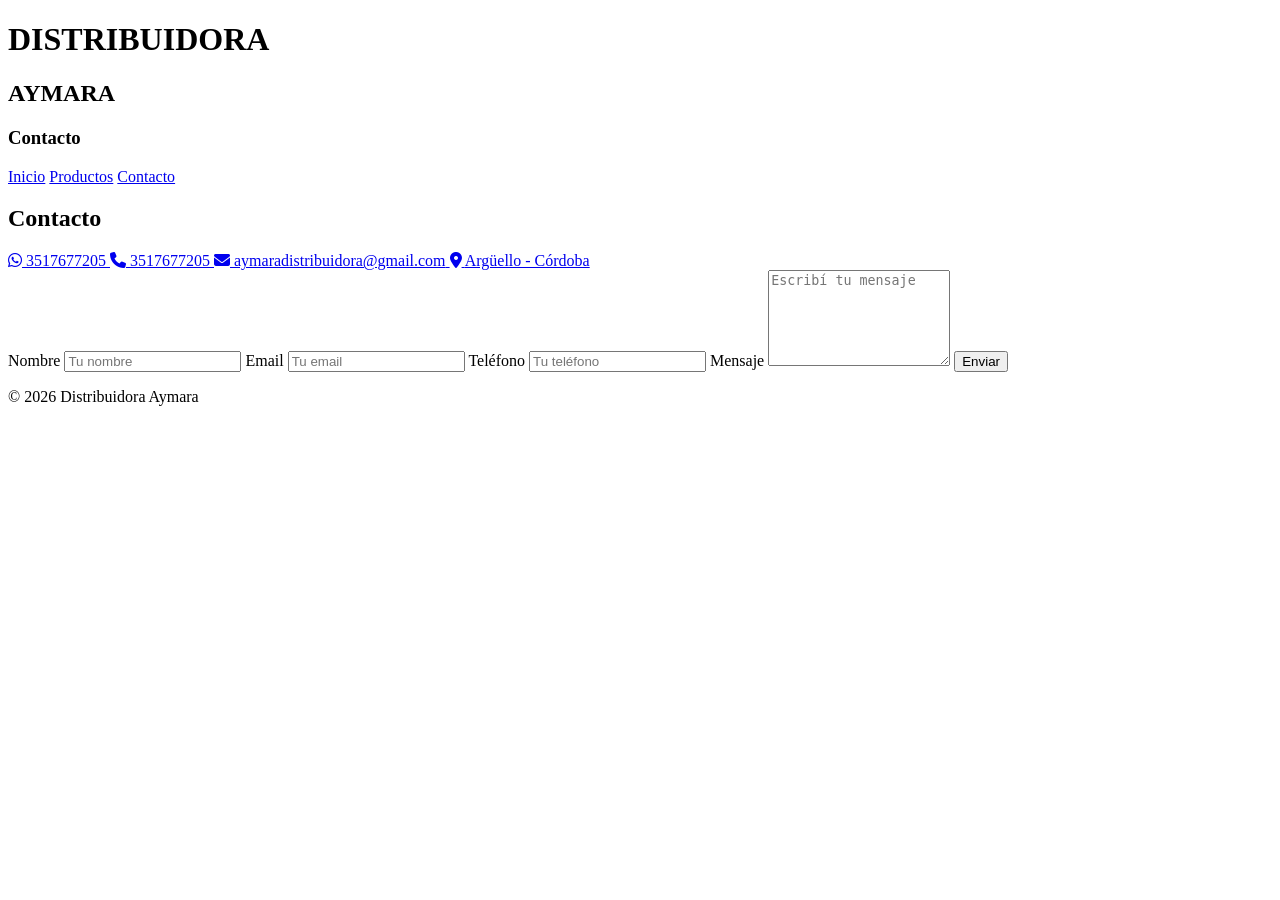
==== contacto.html @ 56aa8529 "Add files via upload" ====
<!DOCTYPE html>
<html lang="es">
<head>
  <meta charset="UTF-8">
  <meta name="viewport" content="width=device-width, initial-scale=1.0">
  <title>Distribuidora Aymara | Contacto</title>
  <link rel="stylesheet" href="css/style.css">

  <link rel="stylesheet" href="https://cdnjs.cloudflare.com/ajax/libs/font-awesome/6.5.2/css/all.min.css">
</head>
<body>

  <header class="header">
    <div class="logo-texto">
      <h1>DISTRIBUIDORA</h1>
      <h2>AYMARA</h2>
    </div>

    <div class="titulo-bienvenida">
      <h3>Contacto</h3>
    </div>

    <div class="header-derecha">
      <nav class="nav">
        <a href="index.html">Inicio</a>
        <a href="productos.html">Productos</a>
        <a href="contacto.html">Contacto</a>
      </nav>
    </div>
  </header>

  <main>
    <section class="contacto-seccion">
      <div class="contacto-card">

        <div class="contacto-info">
          <h2>Contacto</h2>

          <div class="datos-contacto">
            <a href="https://wa.me/5493517677205" target="_blank" class="item-contacto">
              <i class="fa-brands fa-whatsapp"></i>
              <span>3517677205</span>
            </a>

            <a href="tel:+543517677205" class="item-contacto">
              <i class="fa-solid fa-phone"></i>
              <span>3517677205</span>
            </a>

            <a href="mailto:aymaradistribuidora@gmail.com" class="item-contacto">
              <i class="fa-solid fa-envelope"></i>
              <span>aymaradistribuidora@gmail.com</span>
            </a>

            <a href="https://www.google.com/maps/search/Arg%C3%BCello+C%C3%B3rdoba" target="_blank" class="item-contacto">
              <i class="fa-solid fa-location-dot"></i>
              <span>Argüello - Córdoba</span>
            </a>
          </div>
        </div>

        <div class="formulario-contenedor">
          <form class="formulario-contacto">
            <label for="nombre">Nombre</label>
            <input type="text" id="nombre" name="nombre" placeholder="Tu nombre">

            <label for="correo">Email</label>
            <input type="email" id="correo" name="correo" placeholder="Tu email">

            <label for="telefono">Teléfono</label>
            <input type="text" id="telefono" name="telefono" placeholder="Tu teléfono">

            <label for="mensaje">Mensaje</label>
            <textarea id="mensaje" name="mensaje" rows="6" placeholder="Escribí tu mensaje"></textarea>

            <button type="submit">Enviar</button>
          </form>
        </div>

      </div>
    </section>
  </main>

  <footer class="footer">
    <p>© 2026 Distribuidora Aymara</p>
  </footer>

</body>
</html>
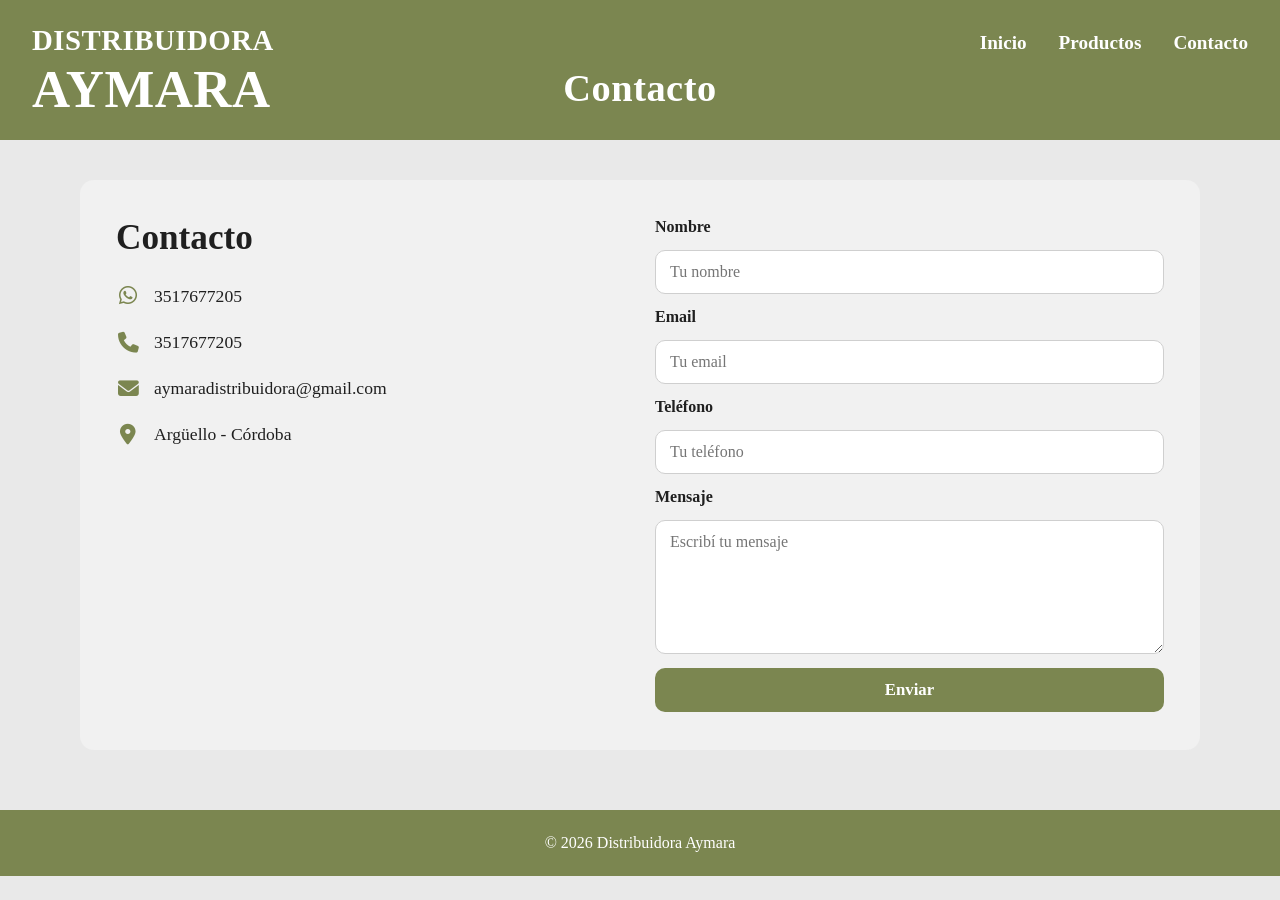
==== commit 21c88ae4: "Update contacto.html corregido" ====
--- a/contacto.html
+++ b/contacto.html
@@ -4,7 +4,7 @@
   <meta charset="UTF-8">
   <meta name="viewport" content="width=device-width, initial-scale=1.0">
   <title>Distribuidora Aymara | Contacto</title>
-  <link rel="stylesheet" href="css/style.css">
+ <link rel="stylesheet" href="style.css">
 
   <link rel="stylesheet" href="https://cdnjs.cloudflare.com/ajax/libs/font-awesome/6.5.2/css/all.min.css">
 </head>
@@ -86,4 +86,5 @@
   </footer>
 
 </body>
-</html>+
+</html>
--- a/style.css
+++ b/style.css
@@ -0,0 +1,573 @@
+* {
+  margin: 0;
+  padding: 0;
+  box-sizing: border-box;
+}
+
+html {
+  scroll-behavior: smooth;
+}
+
+body {
+  font-family: "Book Antiqua", Palatino, serif;
+  background-color: #e9e9e9;
+  color: #1f1f1f;
+}
+
+/* HEADER */
+.header {
+  background-color: #7b8650;
+  display: flex;
+  justify-content: space-between;
+  align-items: flex-start;
+  padding: 24px 32px;
+  position: relative;
+  min-height: 120px;
+}
+
+.logo-texto {
+  z-index: 2;
+}
+
+.logo-texto h1 {
+  color: white;
+  font-size: 1.8rem;
+  font-weight: 700;
+  letter-spacing: 0.5px;
+}
+
+.logo-texto h2 {
+  color: white;
+  font-size: 3.3rem;
+  font-weight: 700;
+  line-height: 1;
+  margin-top: 6px;
+  letter-spacing: 0.5px;
+}
+
+.titulo-bienvenida {
+  position: absolute;
+  left: 50%;
+  top: 50%;
+  transform: translate(-50%, -10%);
+  z-index: 1;
+}
+
+.titulo-bienvenida h3 {
+  color: white;
+  font-size: 2.4rem;
+  font-weight: 700;
+  letter-spacing: 0.5px;
+}
+
+.header-derecha {
+  z-index: 2;
+}
+
+.nav {
+  display: flex;
+  align-items: center;
+  gap: 32px;
+  margin-top: 8px;
+}
+
+.nav a {
+  color: white;
+  text-decoration: none;
+  font-size: 1.2rem;
+  font-weight: 700;
+}
+
+.nav a:hover {
+  text-decoration: underline;
+}
+
+/* DROPDOWN */
+.nav-dropdown {
+  position: relative;
+}
+
+.dropdown-btn {
+  display: inline-block;
+}
+
+.dropdown-menu {
+  display: none;
+  position: absolute;
+  top: 100%;
+  left: 0;
+  min-width: 230px;
+  background-color: #f1f1f1;
+  border-radius: 10px;
+  padding: 8px 0;
+  box-shadow: 0 6px 18px rgba(0, 0, 0, 0.15);
+  z-index: 999;
+}
+
+.dropdown-menu a {
+  display: block;
+  padding: 12px 16px;
+  color: #1f1f1f;
+  text-decoration: none;
+  font-size: 1rem;
+  font-weight: 700;
+}
+
+.dropdown-menu a:hover {
+  background-color: #e3e3e3;
+  text-decoration: none;
+}
+
+.nav-dropdown:hover .dropdown-menu {
+  display: block;
+}
+
+/* INICIO */
+.presentacion {
+  padding: 32px 20px;
+}
+
+.presentacion-card {
+  max-width: 1120px;
+  margin: 0 auto;
+  background-color: #f1f1f1;
+  border-radius: 14px;
+  padding: 34px 32px;
+}
+
+.presentacion-imagenes {
+  display: grid;
+  grid-template-columns: repeat(3, 1fr);
+  gap: 16px;
+  margin-bottom: 30px;
+}
+
+.presentacion-imagenes img {
+  width: 100%;
+  height: 220px;
+  object-fit: cover;
+  border-radius: 12px;
+  display: block;
+}
+
+.presentacion-textos {
+  display: block;
+}
+
+.quienes-card h2 {
+  font-size: 2.4rem;
+  margin-bottom: 18px;
+}
+
+.quienes-card p {
+  font-size: 1.2rem;
+  line-height: 1.9;
+  margin-bottom: 16px;
+}
+
+/* PRODUCTOS GENERALES */
+.productos-seccion,
+.categoria-seccion,
+.cierre-seccion {
+  padding: 28px 20px;
+}
+
+.productos-card,
+.categoria-card,
+.cierre-card {
+  max-width: 1120px;
+  margin: 0 auto;
+  background-color: #f1f1f1;
+  border-radius: 14px;
+  padding: 38px 36px;
+}
+
+.productos-card h2,
+.categoria-card h2,
+.cierre-card h2 {
+  font-size: 2.2rem;
+  margin-bottom: 16px;
+  color: #1f1f1f;
+}
+
+.productos-card p,
+.categoria-card p,
+.cierre-card p {
+  font-size: 1.12rem;
+  line-height: 1.9;
+  color: #1f1f1f;
+}
+
+.productos-card p,
+.cierre-card p {
+  margin-bottom: 0;
+}
+
+.categoria-card {
+  min-height: 170px;
+  display: flex;
+  flex-direction: column;
+  justify-content: center;
+}
+
+/* PRODUCTOS CON FOTOS LATERALES */
+.productos-seccion-completa {
+  display: flex;
+  justify-content: center;
+  align-items: center;
+  gap: 36px;
+  padding: 40px 20px;
+  flex-wrap: nowrap;
+}
+
+.imagen-lateral {
+  width: 320px;
+  height: 420px;
+  flex-shrink: 0;
+  display: flex;
+  justify-content: center;
+  align-items: center;
+}
+
+.imagen-lateral img {
+  width: 100%;
+  height: 100%;
+  border-radius: 14px;
+  box-shadow: 0 4px 12px rgba(0, 0, 0, 0.12);
+  display: block;
+}
+
+/* Ajuste individual para cada imagen lateral */
+.imagen-lateral.izquierda img {
+  object-fit: contain;
+  background-color: #ffffff;
+  padding: 18px;
+}
+
+.imagen-lateral.derecha img {
+  object-fit: cover;
+}
+
+.productos-limpio {
+  flex: 1;
+  max-width: 1120px;
+}
+
+.productos-panel {
+  width: 100%;
+  margin: 0 auto;
+  background-color: #f1f1f1;
+  border-radius: 14px;
+  padding: 34px 32px;
+  display: grid;
+  grid-template-columns: 280px 1fr;
+  gap: 30px;
+}
+
+.categorias-lado h2 {
+  font-size: 2rem;
+  margin-bottom: 20px;
+  color: #1f1f1f;
+}
+
+.categorias-lado {
+  display: flex;
+  flex-direction: column;
+  gap: 14px;
+}
+
+.categorias-lado button {
+  background-color: #7b8650;
+  color: white;
+  border: none;
+  border-radius: 10px;
+  padding: 12px 16px;
+  text-align: left;
+  font-family: "Book Antiqua", Palatino, serif;
+  font-size: 1.05rem;
+  font-weight: 700;
+  cursor: pointer;
+  transition: 0.3s;
+}
+
+.categorias-lado button:hover {
+  opacity: 0.9;
+  transform: translateX(4px);
+}
+
+.productos-contenido {
+  background-color: white;
+  border-radius: 12px;
+  padding: 28px;
+  min-height: 320px;
+}
+
+.mensaje-inicial h2,
+.categoria-oculta h2 {
+  font-size: 2rem;
+  margin-bottom: 18px;
+  color: #1f1f1f;
+}
+
+.mensaje-inicial p,
+.categoria-oculta li {
+  font-size: 1.1rem;
+  line-height: 1.9;
+  color: #1f1f1f;
+}
+
+.categoria-oculta {
+  display: none;
+}
+
+.categoria-oculta ul {
+  padding-left: 24px;
+}
+
+.categoria-oculta li {
+  margin-bottom: 18px;
+}
+
+/* FOTOS DE PRODUCTOS INTERNAS */
+.categoria-oculta li img {
+  display: block;
+  width: 180px;
+  max-width: 100%;
+  height: 180px;
+  object-fit: cover;
+  margin-top: 10px;
+  border-radius: 12px;
+  background-color: #ffffff;
+  padding: 6px;
+  box-shadow: 0 4px 12px rgba(0, 0, 0, 0.12);
+}
+
+/* CONTACTO */
+.contacto-seccion {
+  padding: 40px 20px;
+}
+
+.contacto-card {
+  max-width: 1120px;
+  margin: 0 auto;
+  background-color: #f1f1f1;
+  border-radius: 14px;
+  padding: 38px 36px;
+  display: grid;
+  grid-template-columns: 1fr 1fr;
+  gap: 30px;
+}
+
+.contacto-info h2 {
+  font-size: 2.2rem;
+  margin-bottom: 24px;
+  color: #1f1f1f;
+}
+
+.datos-contacto {
+  display: flex;
+  flex-direction: column;
+  gap: 18px;
+}
+
+.item-contacto {
+  display: flex;
+  align-items: center;
+  gap: 14px;
+  text-decoration: none;
+  color: #1f1f1f;
+  font-size: 1.1rem;
+  line-height: 1.6;
+  transition: 0.3s;
+}
+
+.item-contacto i {
+  width: 24px;
+  text-align: center;
+  color: #7b8650;
+  font-size: 1.3rem;
+}
+
+.item-contacto:hover {
+  opacity: 0.8;
+}
+
+.formulario-contacto {
+  display: flex;
+  flex-direction: column;
+  gap: 14px;
+}
+
+.formulario-contacto label {
+  font-size: 1rem;
+  font-weight: 700;
+  color: #1f1f1f;
+}
+
+.formulario-contacto input,
+.formulario-contacto textarea {
+  width: 100%;
+  padding: 12px 14px;
+  border: 1px solid #cfcfcf;
+  border-radius: 10px;
+  font-family: "Book Antiqua", Palatino, serif;
+  font-size: 1rem;
+  background-color: white;
+}
+
+.formulario-contacto textarea {
+  resize: vertical;
+}
+
+.formulario-contacto button {
+  background-color: #7b8650;
+  color: white;
+  border: none;
+  border-radius: 10px;
+  padding: 12px 18px;
+  font-family: "Book Antiqua", Palatino, serif;
+  font-size: 1.05rem;
+  font-weight: 700;
+  cursor: pointer;
+  transition: 0.3s;
+}
+
+.formulario-contacto button:hover {
+  opacity: 0.9;
+}
+
+/* FOOTER */
+.footer {
+  background-color: #7b8650;
+  text-align: center;
+  padding: 24px 20px;
+  margin-top: 20px;
+}
+
+.footer p {
+  color: white;
+  font-size: 1rem;
+}
+
+/* RESPONSIVE */
+@media (max-width: 900px) {
+  .presentacion-imagenes {
+    grid-template-columns: 1fr;
+  }
+
+  .presentacion-imagenes img {
+    height: 200px;
+  }
+
+  .productos-seccion-completa {
+    flex-direction: column;
+    gap: 20px;
+  }
+
+  .imagen-lateral {
+    width: 240px;
+    height: 320px;
+  }
+
+  .imagen-lateral.izquierda img {
+    padding: 14px;
+  }
+}
+
+@media (max-width: 768px) {
+  .header {
+    flex-direction: column;
+    align-items: center;
+    text-align: center;
+    gap: 18px;
+    min-height: auto;
+    padding: 24px 20px 30px;
+  }
+
+  .header-derecha {
+    width: 100%;
+  }
+
+  .nav {
+    margin-top: 0;
+    gap: 18px;
+    flex-wrap: wrap;
+    justify-content: center;
+  }
+
+  .logo-texto h1 {
+    font-size: 1.4rem;
+  }
+
+  .logo-texto h2 {
+    font-size: 2.5rem;
+  }
+
+  .titulo-bienvenida {
+    position: static;
+    transform: none;
+  }
+
+  .titulo-bienvenida h3 {
+    font-size: 1.8rem;
+  }
+
+  .quienes-card h2,
+  .productos-card h2,
+  .categoria-card h2,
+  .cierre-card h2,
+  .contacto-info h2 {
+    font-size: 1.9rem;
+  }
+
+  .quienes-card p,
+  .productos-card p,
+  .categoria-card p,
+  .cierre-card p,
+  .item-contacto,
+  .formulario-contacto label,
+  .formulario-contacto input,
+  .formulario-contacto textarea,
+  .formulario-contacto button {
+    font-size: 1rem;
+  }
+
+  .presentacion-card,
+  .productos-card,
+  .categoria-card,
+  .cierre-card,
+  .contacto-card {
+    padding: 28px 22px;
+  }
+
+  .dropdown-menu {
+    position: static;
+    margin-top: 10px;
+    width: 100%;
+  }
+
+  .productos-panel {
+    grid-template-columns: 1fr;
+    padding: 28px 22px;
+  }
+
+  .productos-contenido {
+    min-height: auto;
+  }
+
+  .categorias-lado h2,
+  .mensaje-inicial h2,
+  .categoria-oculta h2 {
+    font-size: 1.7rem;
+  }
+
+  .categorias-lado button,
+  .mensaje-inicial p,
+  .categoria-oculta li {
+    font-size: 1rem;
+  }
+
+  .contacto-card {
+    grid-template-columns: 1fr;
+  }
+}
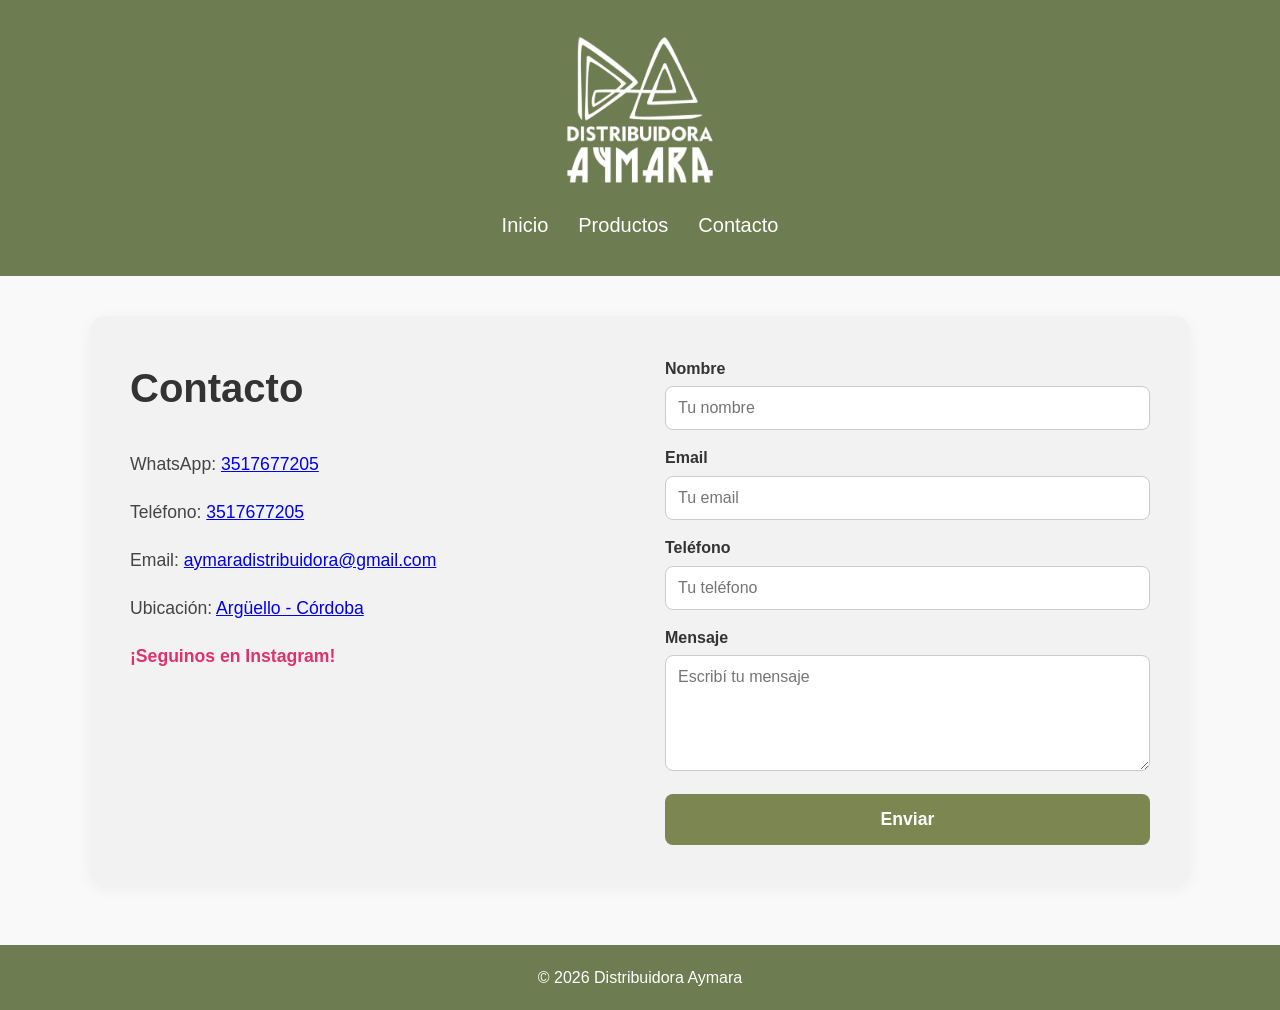
==== commit dcd92605: "Actualización de archivos" ====
--- a/contacto.html
+++ b/contacto.html
@@ -1,90 +1,80 @@
-<!DOCTYPE html>
-<html lang="es">
-<head>
-  <meta charset="UTF-8">
-  <meta name="viewport" content="width=device-width, initial-scale=1.0">
-  <title>Distribuidora Aymara | Contacto</title>
- <link rel="stylesheet" href="style.css">
-
-  <link rel="stylesheet" href="https://cdnjs.cloudflare.com/ajax/libs/font-awesome/6.5.2/css/all.min.css">
-</head>
-<body>
-
-  <header class="header">
-    <div class="logo-texto">
-      <h1>DISTRIBUIDORA</h1>
-      <h2>AYMARA</h2>
-    </div>
-
-    <div class="titulo-bienvenida">
-      <h3>Contacto</h3>
-    </div>
-
-    <div class="header-derecha">
-      <nav class="nav">
-        <a href="index.html">Inicio</a>
-        <a href="productos.html">Productos</a>
-        <a href="contacto.html">Contacto</a>
-      </nav>
-    </div>
-  </header>
-
-  <main>
-    <section class="contacto-seccion">
-      <div class="contacto-card">
-
-        <div class="contacto-info">
-          <h2>Contacto</h2>
-
-          <div class="datos-contacto">
-            <a href="https://wa.me/5493517677205" target="_blank" class="item-contacto">
-              <i class="fa-brands fa-whatsapp"></i>
-              <span>3517677205</span>
-            </a>
-
-            <a href="tel:+543517677205" class="item-contacto">
-              <i class="fa-solid fa-phone"></i>
-              <span>3517677205</span>
-            </a>
-
-            <a href="mailto:aymaradistribuidora@gmail.com" class="item-contacto">
-              <i class="fa-solid fa-envelope"></i>
-              <span>aymaradistribuidora@gmail.com</span>
-            </a>
-
-            <a href="https://www.google.com/maps/search/Arg%C3%BCello+C%C3%B3rdoba" target="_blank" class="item-contacto">
-              <i class="fa-solid fa-location-dot"></i>
-              <span>Argüello - Córdoba</span>
-            </a>
-          </div>
-        </div>
-
-        <div class="formulario-contenedor">
-          <form class="formulario-contacto">
-            <label for="nombre">Nombre</label>
-            <input type="text" id="nombre" name="nombre" placeholder="Tu nombre">
-
-            <label for="correo">Email</label>
-            <input type="email" id="correo" name="correo" placeholder="Tu email">
-
-            <label for="telefono">Teléfono</label>
-            <input type="text" id="telefono" name="telefono" placeholder="Tu teléfono">
-
-            <label for="mensaje">Mensaje</label>
-            <textarea id="mensaje" name="mensaje" rows="6" placeholder="Escribí tu mensaje"></textarea>
-
-            <button type="submit">Enviar</button>
-          </form>
-        </div>
-
-      </div>
-    </section>
-  </main>
-
-  <footer class="footer">
-    <p>© 2026 Distribuidora Aymara</p>
-  </footer>
-
-</body>
-
-</html>
+<!DOCTYPE html>
+<html lang="es">
+<head>
+    <meta charset="UTF-8">
+    <meta name="viewport" content="width=device-width, initial-scale=1.0">
+    <title>Contacto | Distribuidora Aymara</title>
+    <link rel="stylesheet" href="css/styles.css">
+</head>
+<body>
+
+    <header class="main-header">
+        <div class="container">
+            <!-- <a href="index.html" class="logo">Distribuidora Aymara</a> -->
+            <a href="index.html"><img src="imagenes/logo.jpg" alt="" class="img-logo"></a>
+            <nav class="main-nav">
+                <ul>
+                    <li><a href="index.html">Inicio</a></li>
+                    <li><a href="productos.html">Productos</a></li>
+                    <li><a href="contacto.html">Contacto</a></li>
+                </ul>
+            </nav>
+        </div>
+    </header>
+
+    <main class="container">
+        <section class="contact-section">
+            <div class="contact-grid">
+                
+                <!-- Columna de Información -->
+                <div class="contact-info">
+                    <h1>Contacto</h1>
+                    <div class="info-item">
+                        <span>WhatsApp: <a href="https://api.whatsapp.com/send?phone=5493517677205&text=Hola!%20%0AQuiero%20recibir%20asesoramiento%20de%20los%20productos" target="_blank">3517677205</a></span>
+                    </div>
+                    <div class="info-item">
+                        <span>Teléfono: <a href="tel:+5493517677205">3517677205</a></span>
+                    </div>
+                    <div class="info-item">
+                        <span>Email: <a href="mailto:aymaradistribuidora@gmail.com">aymaradistribuidora@gmail.com</a></span>
+                    </div>
+                    <div class="info-item">
+                        <span>Ubicación: <a href="https://www.google.com/maps/search/Arg%C3%BCello+C%C3%B3rdoba" target="_blank">Argüello - Córdoba</a></span>
+                    </div>
+                    <div class="info-item">
+                        <a href="https://www.instagram.com/distribuidora_aymara/" target="_blank" class="insta-link">¡Seguinos en Instagram!</a>
+                    </div>
+                </div>
+
+                <!-- Columna del Formulario -->
+                <div class="contact-form-container">
+                    <form action="#" method="POST" class="contact-form">
+                        <div class="form-group">
+                            <label for="nombre">Nombre</label>
+                            <input type="text" id="nombre" name="nombre" placeholder="Tu nombre" required>
+                        </div>
+                        <div class="form-group">
+                            <label for="email">Email</label>
+                            <input type="email" id="email" name="email" placeholder="Tu email" required>
+                        </div>
+                        <div class="form-group">
+                            <label for="telefono">Teléfono</label>
+                            <input type="tel" id="telefono" name="telefono" placeholder="Tu teléfono">
+                        </div>
+                        <div class="form-group">
+                            <label for="mensaje">Mensaje</label>
+                            <textarea id="mensaje" name="mensaje" rows="5" placeholder="Escribí tu mensaje"></textarea>
+                        </div>
+                        <button type="submit" class="btn-send">Enviar</button>
+                    </form>
+                </div>
+            </div>
+        </section>
+    </main>
+
+    <footer class="main-footer">
+        <p>&copy; 2026 Distribuidora Aymara</p>
+    </footer>
+
+</body>
+</html>
--- a/css/styles.css
+++ b/css/styles.css
@@ -0,0 +1,484 @@
+/* =========================================
+   1. CONFIGURACIÓN GENERAL
+   ========================================= */
+* {
+    margin: 0;
+    padding: 0;
+    box-sizing: border-box;
+}
+
+body {
+    font-family: 'Segoe UI', Tahoma, Geneva, Verdana, sans-serif;
+    line-height: 1.6;
+    color: #333;
+    background-color: #f9f9f9;
+}
+
+.container {
+    width: 90%;
+    max-width: 1100px;
+    margin: 0 auto;
+    padding: 20px 0;
+}
+
+/* =========================================
+   2. ENCABEZADO Y BARRA DE NAVEGACIÓN
+   ========================================= */
+.main-header {
+    background-color: #6D7C51;
+    color: white;
+    padding: 15px 0;
+    text-align: center;
+}
+
+.logo {
+    display: block;
+    font-size: 2rem;
+    font-weight: bold;
+    color: white;
+    text-decoration: none;
+    margin-bottom: 5px;
+}
+
+.img-logo {
+    width: 150px;
+    height: auto;
+    padding-bottom: 15px;
+}
+
+.main-nav ul {
+    list-style: none;
+    font-size: 1.25rem;
+    display: flex;
+    justify-content: center;
+    gap: 30px;
+}
+
+.main-nav a {
+    color: white;
+    text-decoration: none;
+    font-weight: 500;
+    transition: opacity 0.3s;
+}
+
+.main-nav a:hover {
+    opacity: 0.8;
+}
+
+/* =========================================
+   3. SECCIÓN HERO / QUIÉNES SOMOS (PAGINA DE INICIO)
+   ========================================= */
+.hero {
+    text-align: center;
+    padding: 30px 0;
+}
+
+.hero h1 {
+    font-size: 2.5rem;
+    margin-bottom: 25px;
+}
+
+.about-us {
+    margin-top: 20px;
+    padding: 0 15px;
+    max-width: 800px;
+    margin-left: auto;
+    margin-right: auto;
+}
+
+.about-us h2 {
+    margin-bottom: 15px;
+    color: #444;
+}
+
+.btn-whatsapp {
+    display: inline-block;
+    margin-top: 25px;
+    padding: 12px 25px;
+    background-color: #25d366;
+    color: white;
+    text-decoration: none;
+    border-radius: 5px;
+    font-weight: bold;
+    transition: background 0.3s;
+}
+
+.btn-whatsapp:hover {
+    background-color: #128c7e;
+}
+
+/* =========================================
+   4. BLOQUE DE CARACTERÍSTICAS (FEATURES)
+   ========================================= */
+.features {
+    background-color: #fff;
+    border-top: 1px solid #eee;
+    padding: 20px;
+}
+
+.grid-features {
+    display: grid;
+    grid-template-columns: repeat(3, 1fr);
+    gap: 20px;
+    text-align: center;
+}
+
+.feature-item h3 {
+    color: #7b8650;
+}
+
+/* =========================================
+   5. GALERÍA DE PRODUCTOS (INDEX)
+   ========================================= */
+.product-gallery {
+    display: flex;
+    justify-content: center;
+    gap: 20px;
+    margin: 0 auto 40px auto;
+    max-width: 1000px;
+    flex-wrap: wrap;
+}
+
+.product-gallery figure {
+    flex: 1;
+    min-width: 280px;
+    max-width: 350px;
+    background-color: white;
+    padding: 10px;
+    border-radius: 12px;
+    box-shadow: 0 4px 12px rgba(0,0,0,0.06);
+    display: flex;
+    flex-direction: column;
+    align-items: center;
+    transition: transform 0.3s ease, box-shadow 0.3s ease;
+}
+
+.product-gallery figure:hover {
+    transform: translateY(-5px);
+    box-shadow: 0 10px 25px rgba(0,0,0,0.15);
+}
+
+.product-gallery img {
+    width: 100%;
+    height: 200px;
+    object-fit: cover;
+    border-radius: 8px;
+}
+
+.product-gallery figcaption {
+    margin-top: 15px;
+    font-weight: bold;
+    font-size: 1.2rem;
+    color: #7b8650;
+}
+
+/* =========================================
+6. SECCIÓN DE CONTACTO
+   ========================================= */
+.contact-section {
+    background-color: #f2f2f2;
+    padding: 40px;
+    border-radius: 15px;
+    margin-top: 20px;
+    box-shadow: 0 4px 15px rgba(0,0,0,0.05);
+}
+
+.contact-grid {
+    display: grid;
+    grid-template-columns: 1fr 1fr;
+    gap: 50px;
+    align-items: start;
+}
+
+.contact-info h1 {
+    font-size: 2.5rem;
+    margin-bottom: 30px;
+    color: #333;
+}
+
+.info-item {
+    margin-bottom: 20px;
+    font-size: 1.1rem;
+    display: flex;
+    align-items: center;
+    color: #444;
+}
+
+.insta-link {
+    color: #E1306C;
+    font-weight: bold;
+    text-decoration: none;
+    border-bottom: 2px solid transparent;
+    transition: border 0.3s;
+}
+
+.insta-link:hover {
+    border-bottom: 2px solid #E1306C;
+}
+
+.form-group {
+    margin-bottom: 15px;
+    text-align: left;
+}
+
+.form-group label {
+    display: block;
+    font-weight: bold;
+    margin-bottom: 5px;
+    color: #333;
+}
+
+.form-group input, .form-group textarea {
+    width: 100%;
+    padding: 12px;
+    border: 1px solid #ccc;
+    border-radius: 8px;
+    font-family: inherit;
+    font-size: 1rem;
+}
+
+.btn-send {
+    width: 100%;
+    padding: 15px;
+    background-color: #7b8650;
+    color: white;
+    border: none;
+    border-radius: 8px;
+    font-size: 1.1rem;
+    font-weight: bold;
+    cursor: pointer;
+    transition: background 0.3s;
+}
+
+.btn-send:hover {
+    background-color: #6a7445;
+}
+
+/* =========================================
+7. SECCIÓN DE PRODUCTOS (CARRUSEL)
+========================================= */
+.category-nav { display: flex; gap: 10px; margin: 20px 0; justify-content: center; flex-wrap: wrap; }
+.cat-btn { padding: 10px 20px; border-radius: 20px; border: 1px solid #ccc; cursor: pointer; background: white; transition: all 0.3s; }
+.cat-btn.active { background: #7b8650; color: white; border-color: #7b8650; }
+
+.product-showcase { 
+    background-color: #fdfaf5; /* Crema suave para destacar */
+    padding: 40px; 
+    border-radius: 20px; 
+    box-shadow: 0 4px 20px rgba(0,0,0,0.05);
+    margin-bottom: 40px;
+}
+.main-display { 
+    display: grid; 
+    grid-template-columns: 1fr 1fr; /* Dos columnas iguales en desktop */
+    gap: 40px; 
+    align-items: center;
+    margin-bottom: 40px;
+}
+.image-viewer img { 
+    width: 100%;
+    height: 400px;
+    background-color: #fff;
+    border-radius: 15px;
+    overflow: hidden;
+    display: flex;
+    justify-content: center;
+    align-items: center;
+    box-shadow: 0 2px 10px rgba(0,0,0,0.05);
+}
+
+#main-img { 
+    width: 100%; 
+    height: 100%; 
+    object-fit: cover; /* Asegura que la foto llene el espacio sin deformarse */
+    border-radius: 15px; 
+}
+
+/* Estilo para el mensaje de invitación arriba de categorías */
+.product-intro {
+    text-align: center;
+    margin-top: 10px; /* Espacio reducido respecto al header */
+    margin-bottom: 30px; /* Aire para que las categorías respiren */
+}
+
+.product-intro h1 {
+    font-weight: 700;
+    letter-spacing: -0.5px; /* Estilo moderno como en tu captura */
+}
+
+.product-intro p {
+    color: #777;
+    font-size: 1.1rem;
+}
+
+/* Ajuste para que el carrusel no se vea vacío mientras carga */
+.product-details h2 {
+    min-height: 1.2em; /* Mantiene el espacio aunque esté vacío un milisegundo */
+}
+
+.product-details h2 { font-size: 2rem; color: #333; margin-bottom: 10px; }
+.product-details p { color: #666; margin-bottom: 20px; }
+
+.tags { display: flex; gap: 5px; margin: 15px 0; flex-wrap: wrap; }
+.tag { 
+    background: #7b8650; 
+    color: white; 
+    padding: 5px 12px; 
+    border-radius: 15px; 
+    font-size: 0.85rem; 
+    font-weight: 500;
+}
+
+.purchase-box { display: flex; gap: 10px; margin-top: 20px; }
+#size-selector { flex: 1; padding: 10px; border-radius: 5px; border: 1px solid #ccc; }
+.btn-buy { background: #7b8650; color: white; border: none; padding: 10px 20px; border-radius: 5px; cursor: pointer; transition: background 0.3s; }
+.btn-buy:hover { background: #6a7445; }
+
+.thumb-grid { display: flex; gap: 10px; overflow-x: auto; padding: 10px 0; }
+.thumb-item { width: 80px; height: 80px; object-fit: cover; border-radius: 8px; cursor: pointer; border: 2px solid transparent; transition: border 0.3s; }
+.thumb-item.active { border-color: #7b8650; }
+
+/* =========================================
+8. CARRITO FLOTANTE Y MODAL
+   ========================================= */
+#cart-icon-container {
+    position: fixed;
+    bottom: 30px;
+    right: 30px;
+    z-index: 999;
+}
+
+.cart-btn {
+    width: 65px;
+    height: 65px;
+    border-radius: 50%;
+    background-color: #7b8650;
+    color: white;
+    border: none;
+    box-shadow: 0 4px 15px rgba(0,0,0,0.3);
+    font-size: 1.5rem;
+    cursor: pointer;
+    display: flex;
+    justify-content: center;
+    align-items: center;
+    position: relative;
+}
+
+#cart-count {
+    background: #e74c3c;
+    color: white;
+    padding: 2px 6px;
+    border-radius: 50%;
+    font-size: 0.7rem;
+    position: absolute;
+    top: 5px;
+    right: 5px;
+}
+
+.cart-hidden { display: none; }
+
+/* Estilos del Modal */
+.modal { position: fixed; top: 0; right: 0; width: 100%; height: 100%; background: rgba(0,0,0,0.5); display: none; z-index: 1000; }
+
+.modal-content {
+    background: #ffffff;
+    width: 450px;
+    height: 100%;
+    margin-left: auto;
+    display: flex;
+    flex-direction: column;
+    box-shadow: -10px 0 30px rgba(0,0,0,0.1);
+    border-radius: 20px 0 0 20px;
+}
+
+.modal-header {
+    background-color: #f9f9f7;
+    padding: 25px;
+    border-bottom: 1px solid #eee;
+    display: flex;
+    justify-content: space-between;
+    align-items: center;
+}
+
+.modal-header h3 { color: #7b8650; font-size: 1.5rem; }
+
+#close-cart { background: #eee; border: none; font-size: 1.5rem; width: 35px; height: 35px; border-radius: 50%; cursor: pointer; }
+
+#cart-items-list { flex: 1; overflow-y: auto; padding: 20px 25px; }
+
+.cart-item {
+    display: grid;
+    grid-template-columns: 2fr 1fr;
+    gap: 10px;
+    margin-bottom: 20px;
+    padding-bottom: 15px;
+    border-bottom: 1px solid #f2f2f2;
+}
+
+.price-tag { display: block; font-weight: bold; color: #7b8650; margin-bottom: 5px; }
+
+.qty-btn { background: #f0f0f0; border: none; width: 28px; height: 28px; border-radius: 5px; cursor: pointer; font-weight: bold; }
+.qty-btn:hover { background: #7b8650; color: white; }
+
+.modal-footer { padding: 25px; background-color: #f9f9f7; border-top: 1px solid #eee; }
+
+.total-container { display: flex; justify-content: space-between; align-items: center; margin-bottom: 20px; }
+.total-price { font-size: 1.8rem; font-weight: bold; color: #333; }
+
+.btn-whatsapp-order {
+    background-color: #25d366;
+    color: white;
+    width: 100%;
+    padding: 16px;
+    border: none;
+    border-radius: 12px;
+    font-weight: bold;
+    cursor: pointer;
+    box-shadow: 0 4px 10px rgba(37, 211, 102, 0.3);
+}
+
+.btn-clear { background: none; border: 1px solid #ccc; color: #888; width: 100%; margin-top: 10px; padding: 10px; border-radius: 10px; cursor: pointer; }
+
+/* =========================================
+9. PIE DE PÁGINA
+   ========================================= */
+.main-footer {
+    background-color: #6D7C51;
+    color: white;
+    text-align: center;
+    padding: 20px 0;
+    margin-top: 40px;
+}
+
+/* =========================================
+10. CONSULTAS DE MEDIOS (RESPONSIVO)
+   ========================================= */
+
+/* Tablets y pantallas medianas */
+@media (max-width: 850px) {
+    .contact-grid {
+        grid-template-columns: 1fr;
+        gap: 30px;
+    }
+
+    .contact-section { padding: 20px; }
+    .contact-info h1 { text-align: center; font-size: 2rem; }
+}
+
+@media (max-width: 768px) {
+    .grid-features { grid-template-columns: 1fr; gap: 30px; }
+    .hero h1 { font-size: 2rem; }
+    .product-gallery { gap: 20px; }
+    .main-display { grid-template-columns: 1fr; }
+    .modal-content { width: 100%; }
+}
+
+/* Celulares */
+@media (max-width: 480px) {
+    .main-nav ul { flex-direction: column; gap: 10px; }
+    .logo { font-size: 1.5rem; }
+    .product-gallery { flex-direction: column; align-items: center; }
+    .product-gallery figure { width: 100%; }
+    #cart-icon-container { bottom: 20px; right: 20px; }
+    .cart-btn { width: 55px; height: 55px; }
+}
